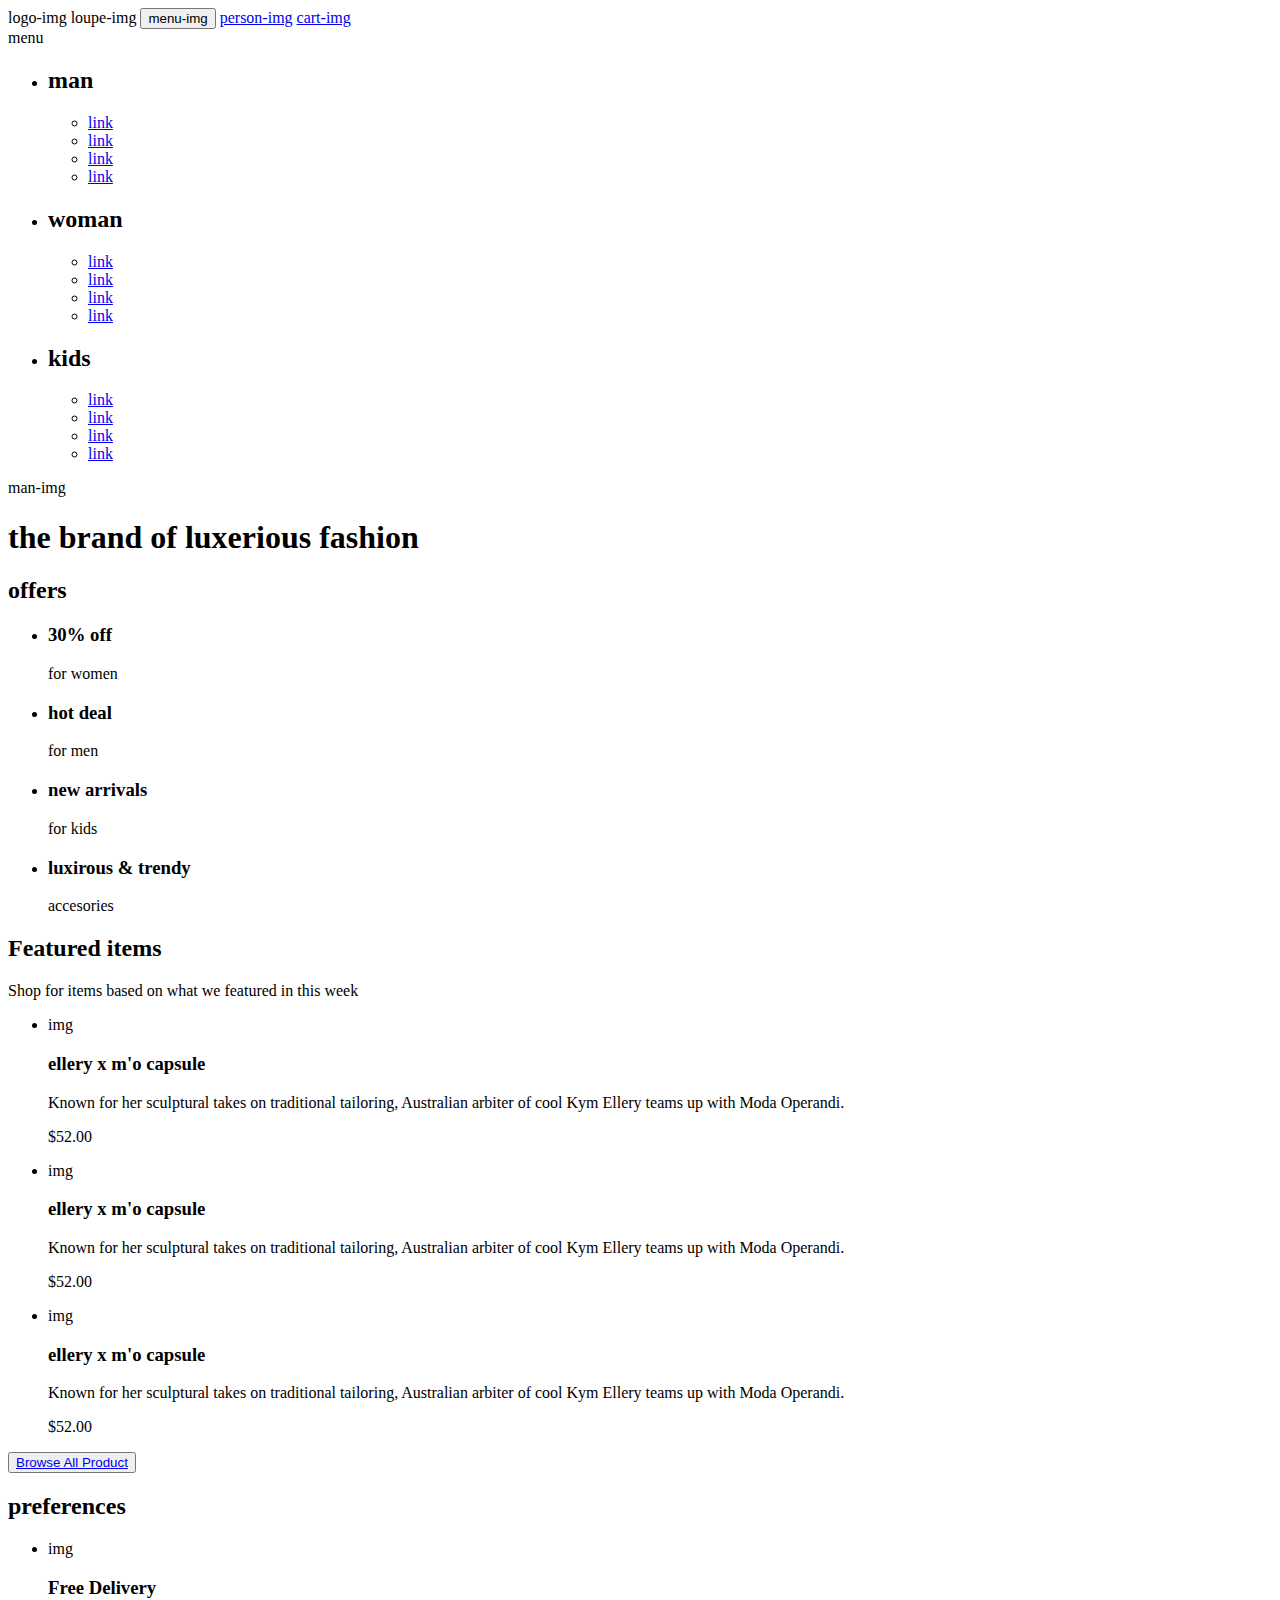
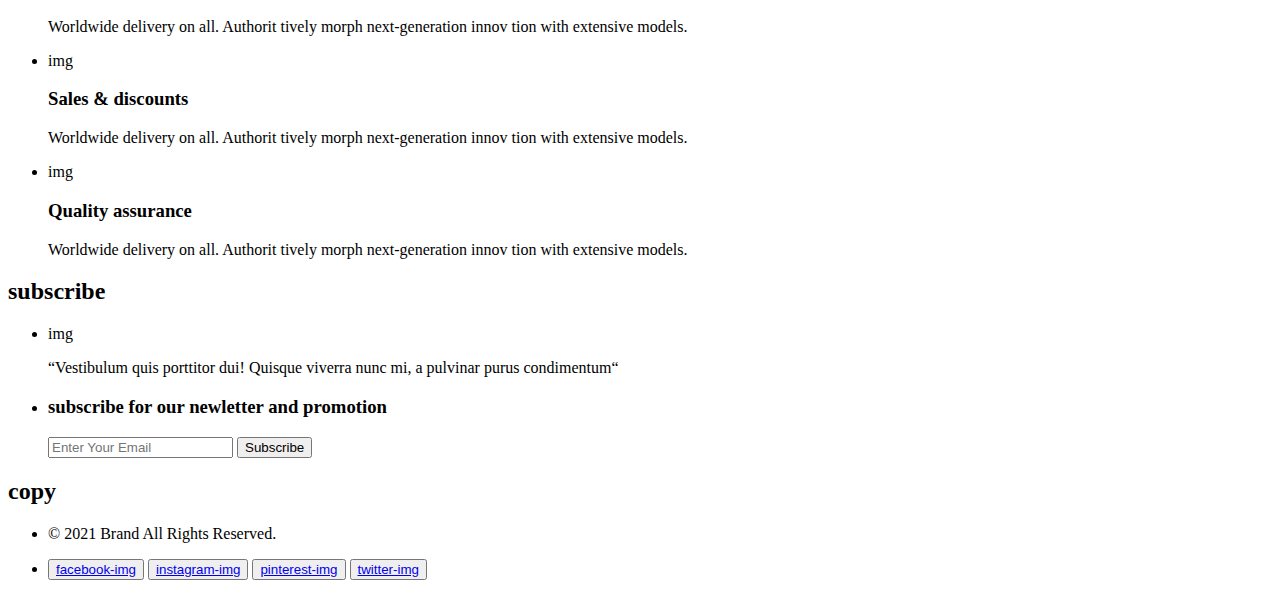
==== index.html @ f7081a43 "first commit" ====
<!DOCTYPE html>
<html lang="en">
<head>
    <meta charset="UTF-8">
    <meta name="viewport" content="width=device-width, initial-scale=1.0">
    <title>Document</title>
</head>
<body>
    <header>
        logo-img
        loupe-img
        <button>
            menu-img
        </button>
        <a href="#">person-img</a>
        <a href="#">cart-img</a>
        <nav>
            menu
            <ul>
                <li>
                    <h2>man</h2>
                    <ul>
                        <li><a href="#">link</a></li>
                        <li><a href="#">link</a></li>
                        <li><a href="#">link</a></li>
                        <li><a href="#">link</a></li>
                    </ul>
                </li>
                <li>
                    <h2>woman</h2>
                    <ul>
                        <li><a href="#">link</a></li>
                        <li><a href="#">link</a></li>
                        <li><a href="#">link</a></li>
                        <li><a href="#">link</a></li>
                    </ul>
                </li>
                <li>
                    <h2>kids</h2>
                    <ul>
                        <li><a href="#">link</a></li>
                        <li><a href="#">link</a></li>
                        <li><a href="#">link</a></li>
                        <li><a href="#">link</a></li>
                    </ul>
                </li>
            </ul>
        </nav>
    </header>
    <main>
        <section>
            man-img
            <h1>the brand of luxerious fashion</h1>
        </section>
        <section>
            <h2>offers</h2>
            <ul>
                <li>
                    <h3>30% off</h3>
                    <p>for women</p>
                </li>
                <li>
                    <h3>hot deal</h3>
                    <p>for men</p>
                </li>
                <li>
                    <h3>new arrivals</h3>
                    <p>for kids</p>
                </li>
                <li>
                    <h3>luxirous & trendy</h3>
                    <p>accesories</p>
                </li>
            </ul>
        </section>
        <section>
            <h2>Featured items</h2>
            <p>Shop for items based on what we featured in this week</p>
        </section>
        <ul>
            <li>
                img
                <h3>ellery x m'o capsule</h3> 
                <p>Known for her sculptural takes on traditional tailoring, Australian arbiter of cool Kym Ellery teams up with Moda Operandi.</p>
                <p>$52.00</p>
            </li>
            <li>
                img
                <h3>ellery x m'o capsule</h3> 
                <p>Known for her sculptural takes on traditional tailoring, Australian arbiter of cool Kym Ellery teams up with Moda Operandi.</p>
                <p>$52.00</p>
            </li>
            <li>
                img
                <h3>ellery x m'o capsule</h3> 
                <p>Known for her sculptural takes on traditional tailoring, Australian arbiter of cool Kym Ellery teams up with Moda Operandi.</p>
                <p>$52.00</p>
            </li>
        </ul>
        <section>
            <button>
                <a href="#">Browse All Product</a>
            </button>
        </section>
    </main>
    <footer>
        <section>
            <h2>preferences</h2>
            <ul>
                <li>
                    img
                    <h3>
                        Free Delivery
                    </h3>
                    <p>Worldwide delivery on all. Authorit tively morph next-generation innov tion with extensive models.</p>
                </li>
                <li>
                    img
                    <h3>
                        Sales & discounts
                    </h3>
                    <p>Worldwide delivery on all. Authorit tively morph next-generation innov tion with extensive models.</p>
                </li>
                <li> 
                    img
                    <h3>
                        Quality assurance
                    </h3>
                    <p>Worldwide delivery on all. Authorit tively morph next-generation innov tion with extensive models.</p></li>
            </ul>
        </section>
        <section>
            <h2>subscribe</h2>
            <ul>
                <li>
                    img
                    <p>“Vestibulum quis porttitor dui! Quisque viverra nunc mi, a pulvinar purus condimentum“</p>
                </li>
                <li>
                    <h3>subscribe for our newletter and promotion</h3>
                    <form action="#">
                        <input class="message" type="email" placeholder="Enter Your Email">                    
                        <button type="submit">Subscribe</button>
                    </form>
                </li>
            </ul>
        </section>
        <section>
            <h2>copy</h2>
            <ul>
                <li>
                    <p>© 2021 Brand All Rights Reserved.</p>
                </li>
                <li>
                    <button><a href="#">facebook-img</a></button>
                    <button><a href="#">instagram-img</a></button>
                    <button><a href="#">pinterest-img</a></button>
                    <button><a href="#">twitter-img</a></button>
                </li>
            </ul>
        </section>
    </footer>
</body>
</html>
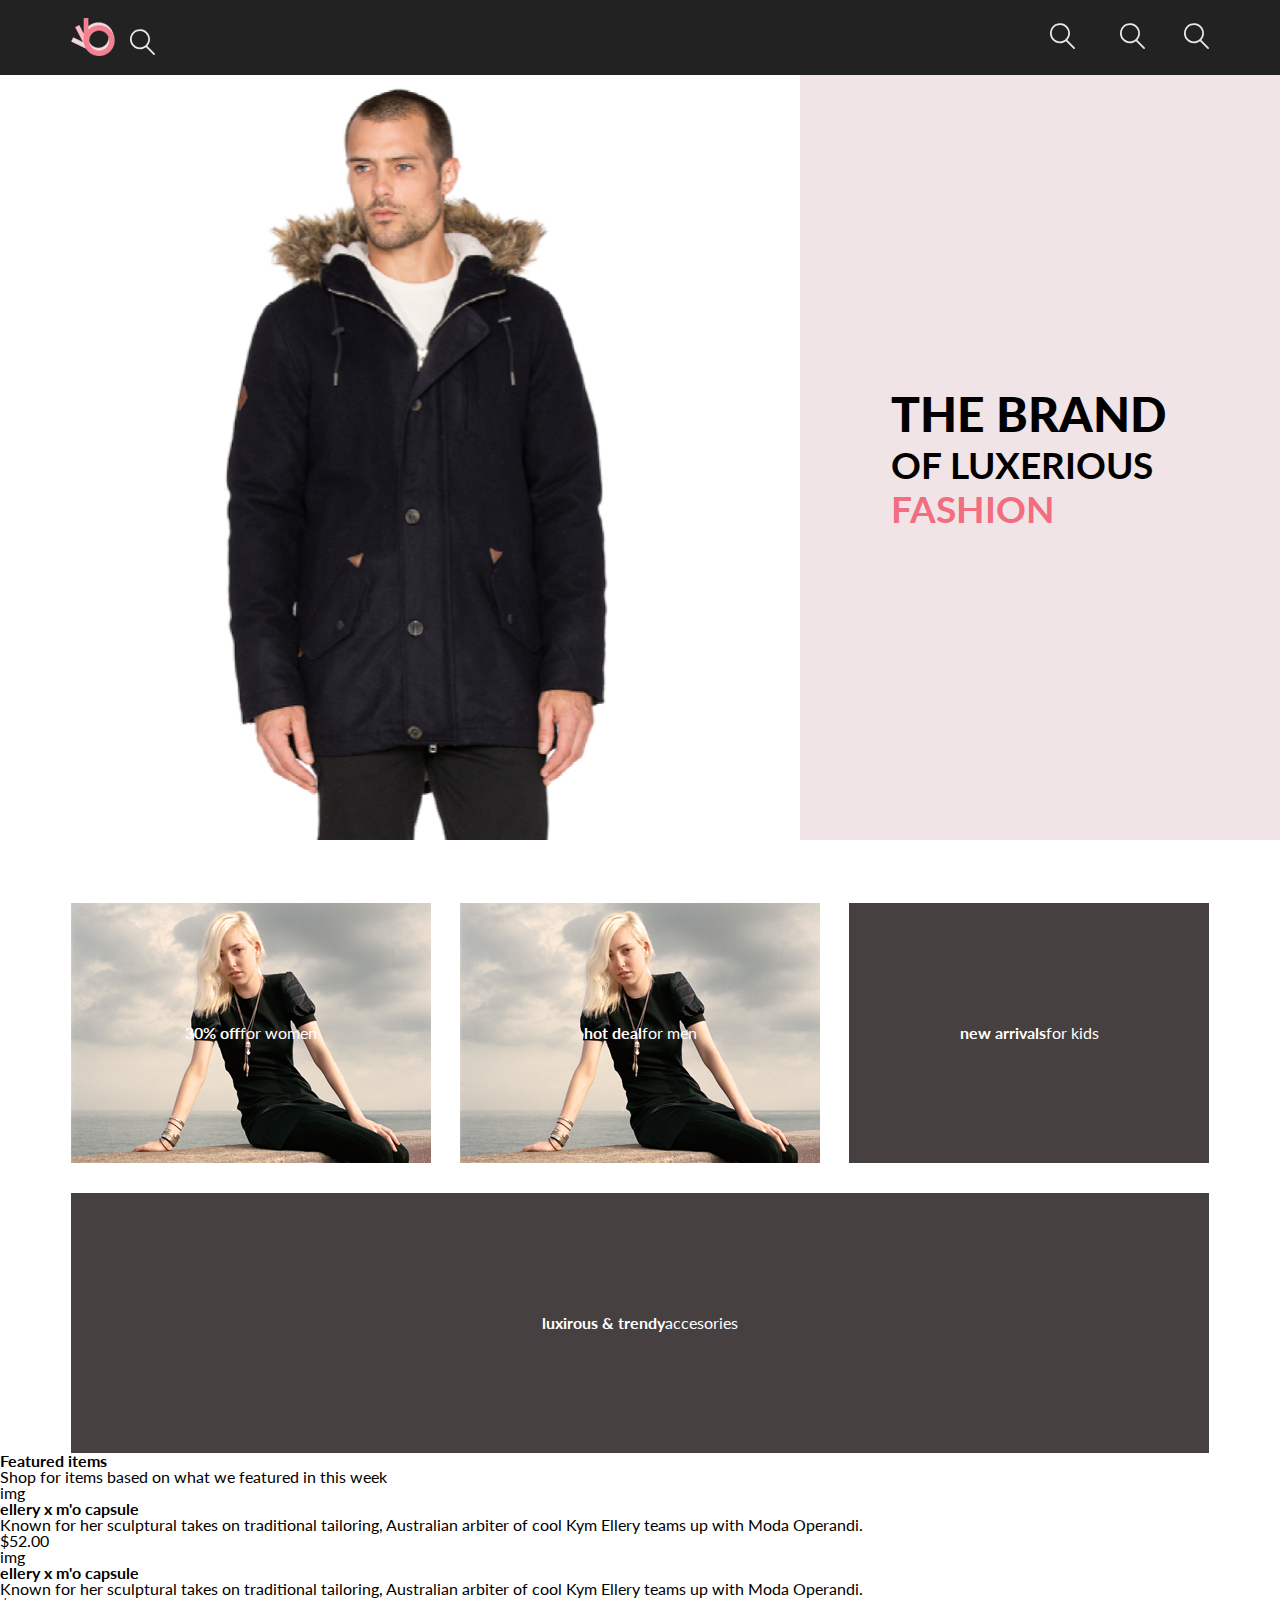
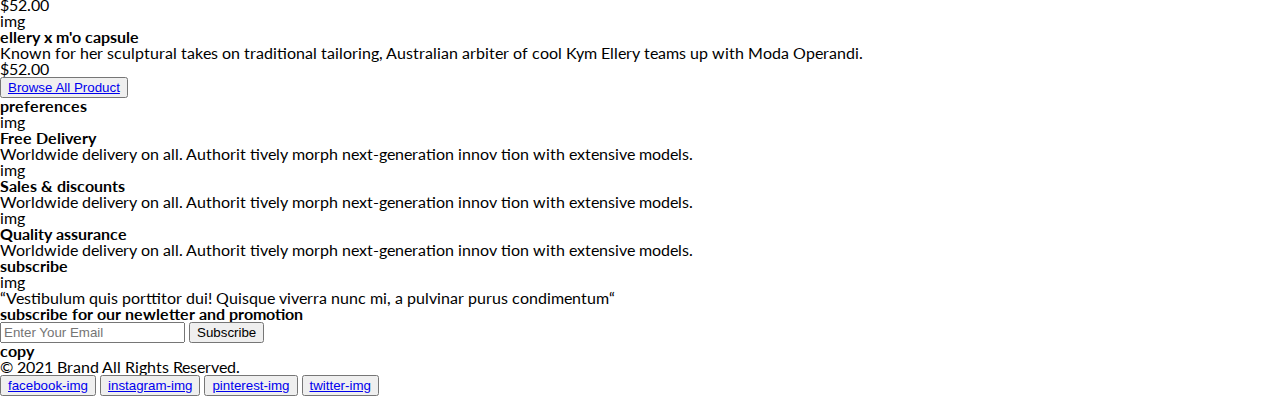
==== commit 2a169cab: "стилизовали index" ====
--- a/index.html
+++ b/index.html
@@ -1,20 +1,35 @@
 <!DOCTYPE html>
 <html lang="en">
+
 <head>
     <meta charset="UTF-8">
     <meta name="viewport" content="width=device-width, initial-scale=1.0">
+    <link rel="stylesheet" href="./css/style.css">
+    <link rel="stylesheet" href="./css/reset.css">
+    <link rel="preconnect" href="https://fonts.gstatic.com">
+    <link href="https://fonts.googleapis.com/css2?family=Lato:wght@300;400;700;900&display=swap" rel="stylesheet">
     <title>Document</title>
 </head>
+
 <body>
-    <header>
-        logo-img
-        loupe-img
-        <button>
-            menu-img
-        </button>
-        <a href="#">person-img</a>
-        <a href="#">cart-img</a>
-        <nav>
+    <header class="header">
+        <div class="container">
+            <div class="header__wrapper">
+                <div class="header__controls">
+                    <img class="header__logo" src="./img/logo.svg" alt="logo" width="44" height="38">
+                    <img src="./img/loupe.svg" alt="loupe" width="26" height="27">
+                </div>
+                <div class="header__controls">
+                    <button class="header__button">
+                        <img src="./img/loupe.svg" alt="loupe" width="26" height="27">
+                    </button>
+                    <a class="header__person-link" href="#"><img src="./img/loupe.svg" alt="loupe" width="26"
+                            height="27"></a>
+                    <a href="#"><img src="./img/loupe.svg" alt="loupe" width="26" height="27"></a>
+                </div>
+            </div>
+        </div>
+        <nav class="header__navigation">
             menu
             <ul>
                 <li>
@@ -48,26 +63,29 @@
         </nav>
     </header>
     <main>
-        <section>
-            man-img
-            <h1>the brand of luxerious fashion</h1>
+        <section class="brand">
+            <img src="./img/man.jpg" alt="man" width="800" height="765">
+            <div class="brand__title-wrapper">
+                <h1 class="brand__title">the brand <span class="brand_subtitle">of luxerious <span
+                            class="brand_subtitle-pink">fashion</span></span></h1>
+            </div>
         </section>
-        <section>
-            <h2>offers</h2>
-            <ul>
-                <li>
+        <section class="offers container">
+            <h2 class="visually-hidden">offers</h2>
+            <ul class="offers__list">
+                <li class="offers__item offers__item--woman">
                     <h3>30% off</h3>
                     <p>for women</p>
                 </li>
-                <li>
+                <li class="offers__item offers__item--man">
                     <h3>hot deal</h3>
                     <p>for men</p>
                 </li>
-                <li>
+                <li class="offers__item offers__item--kids">
                     <h3>new arrivals</h3>
                     <p>for kids</p>
                 </li>
-                <li>
+                <li class="offers__item offers__item--accesories">
                     <h3>luxirous & trendy</h3>
                     <p>accesories</p>
                 </li>
@@ -80,20 +98,23 @@
         <ul>
             <li>
                 img
-                <h3>ellery x m'o capsule</h3> 
-                <p>Known for her sculptural takes on traditional tailoring, Australian arbiter of cool Kym Ellery teams up with Moda Operandi.</p>
+                <h3>ellery x m'o capsule</h3>
+                <p>Known for her sculptural takes on traditional tailoring, Australian arbiter of cool Kym Ellery teams
+                    up with Moda Operandi.</p>
                 <p>$52.00</p>
             </li>
             <li>
                 img
-                <h3>ellery x m'o capsule</h3> 
-                <p>Known for her sculptural takes on traditional tailoring, Australian arbiter of cool Kym Ellery teams up with Moda Operandi.</p>
+                <h3>ellery x m'o capsule</h3>
+                <p>Known for her sculptural takes on traditional tailoring, Australian arbiter of cool Kym Ellery teams
+                    up with Moda Operandi.</p>
                 <p>$52.00</p>
             </li>
             <li>
                 img
-                <h3>ellery x m'o capsule</h3> 
-                <p>Known for her sculptural takes on traditional tailoring, Australian arbiter of cool Kym Ellery teams up with Moda Operandi.</p>
+                <h3>ellery x m'o capsule</h3>
+                <p>Known for her sculptural takes on traditional tailoring, Australian arbiter of cool Kym Ellery teams
+                    up with Moda Operandi.</p>
                 <p>$52.00</p>
             </li>
         </ul>
@@ -112,44 +133,42 @@
                     <h3>
                         Free Delivery
                     </h3>
-                    <p>Worldwide delivery on all. Authorit tively morph next-generation innov tion with extensive models.</p>
+                    <p>Worldwide delivery on all. Authorit tively morph next-generation innov tion with extensive
+                        models.</p>
                 </li>
                 <li>
                     img
                     <h3>
                         Sales & discounts
                     </h3>
-                    <p>Worldwide delivery on all. Authorit tively morph next-generation innov tion with extensive models.</p>
+                    <p>Worldwide delivery on all. Authorit tively morph next-generation innov tion with extensive
+                        models.</p>
                 </li>
-                <li> 
+                <li>
                     img
                     <h3>
                         Quality assurance
                     </h3>
-                    <p>Worldwide delivery on all. Authorit tively morph next-generation innov tion with extensive models.</p></li>
+                    <p>Worldwide delivery on all. Authorit tively morph next-generation innov tion with extensive
+                        models.</p>
+                </li>
             </ul>
         </section>
         <section>
             <h2>subscribe</h2>
-            <ul>
-                <li>
-                    img
-                    <p>“Vestibulum quis porttitor dui! Quisque viverra nunc mi, a pulvinar purus condimentum“</p>
-                </li>
-                <li>
-                    <h3>subscribe for our newletter and promotion</h3>
-                    <form action="#">
-                        <input class="message" type="email" placeholder="Enter Your Email">                    
-                        <button type="submit">Subscribe</button>
-                    </form>
-                </li>
-            </ul>
+            img
+            <p>“Vestibulum quis porttitor dui! Quisque viverra nunc mi, a pulvinar purus condimentum“</p>
+            <h3>subscribe for our newletter and promotion</h3>
+            <form action="#">
+                <input class="message" type="email" placeholder="Enter Your Email">
+                <button type="submit">Subscribe</button>
+            </form>
         </section>
         <section>
             <h2>copy</h2>
             <ul>
                 <li>
-                    <p>© 2021 Brand All Rights Reserved.</p>
+                    <p>&copy 2021 Brand All Rights Reserved.</p>
                 </li>
                 <li>
                     <button><a href="#">facebook-img</a></button>
@@ -161,4 +180,5 @@
         </section>
     </footer>
 </body>
+
 </html>--- a/css/style.css
+++ b/css/style.css
@@ -0,0 +1,120 @@
+:root {
+    --dark-blue:#222222;
+    --pink: #F1E4E6;
+    --dark-pink: #F16D7F;
+    --brown: #474040;
+}
+
+body {
+    font-family: Lato;
+    font-size: 16px;
+    font-style: normal;
+    font-weight: 400;
+    line-height: 19px;
+}
+
+.container {
+    width: 1138px;
+    margin: 0 auto;
+}
+
+.visually-hidden {
+    position: absolute;
+    width: 1px;
+    height: 1px;
+    margin: -1px;
+    padding: 0;
+    overflow: hidden;
+    border: 0;
+    clip: rect(0 0 0 0);
+  }
+
+.header {
+background-color: var(--dark-blue);
+}
+
+.header__wrapper {
+    display: flex;
+    align-items: center;
+    justify-content: space-between;
+    min-height: 75px;
+}
+
+.header__navigation {
+    display: none;
+}
+
+.header__button {
+    background-color: transparent;
+    border: none;
+    margin: 0 34px 0 0;
+}
+
+.header__logo {
+    margin: 0 10px 0 0;
+}
+
+.header__person-link {
+    margin: 0 34px 0 0;
+}
+
+.brand {
+    display: flex;
+    margin: 0 0 63px;
+}
+
+.brand__title {
+    font-size: 48px;
+    font-weight: 900;
+    line-height: 58px;
+    text-transform: uppercase;
+}
+
+.brand__title-wrapper {
+    padding: 0 0 0 91px;
+    flex-grow: 1;
+    background-color: var(--pink);
+    display: flex;
+    align-items: center;
+}
+
+.brand_subtitle {
+    display: block;
+    font-size: 37px;
+    font-weight: 700;
+    line-height: 44px;
+}
+
+.brand_subtitle-pink {
+    color: var(--dark-pink);
+}
+
+.offers__list {
+    display: flex;
+    flex-wrap: wrap;
+    justify-content: space-between;
+}
+
+.offers__item {
+    color: white;
+    width: 360px;
+    min-height: 260px;
+    background-color: var(--brown);
+    margin: 0 0 30px;
+    display: flex;
+    justify-content: center;
+    align-items: center;
+}
+
+.offers__item--woman {
+    background-image: url(../img/woman.jpg);
+}
+
+.offers__item--man {
+    background-image: url(../img/woman.jpg);
+}
+
+.offers__item--accesories {
+    width: 100%;
+    margin: 0;
+}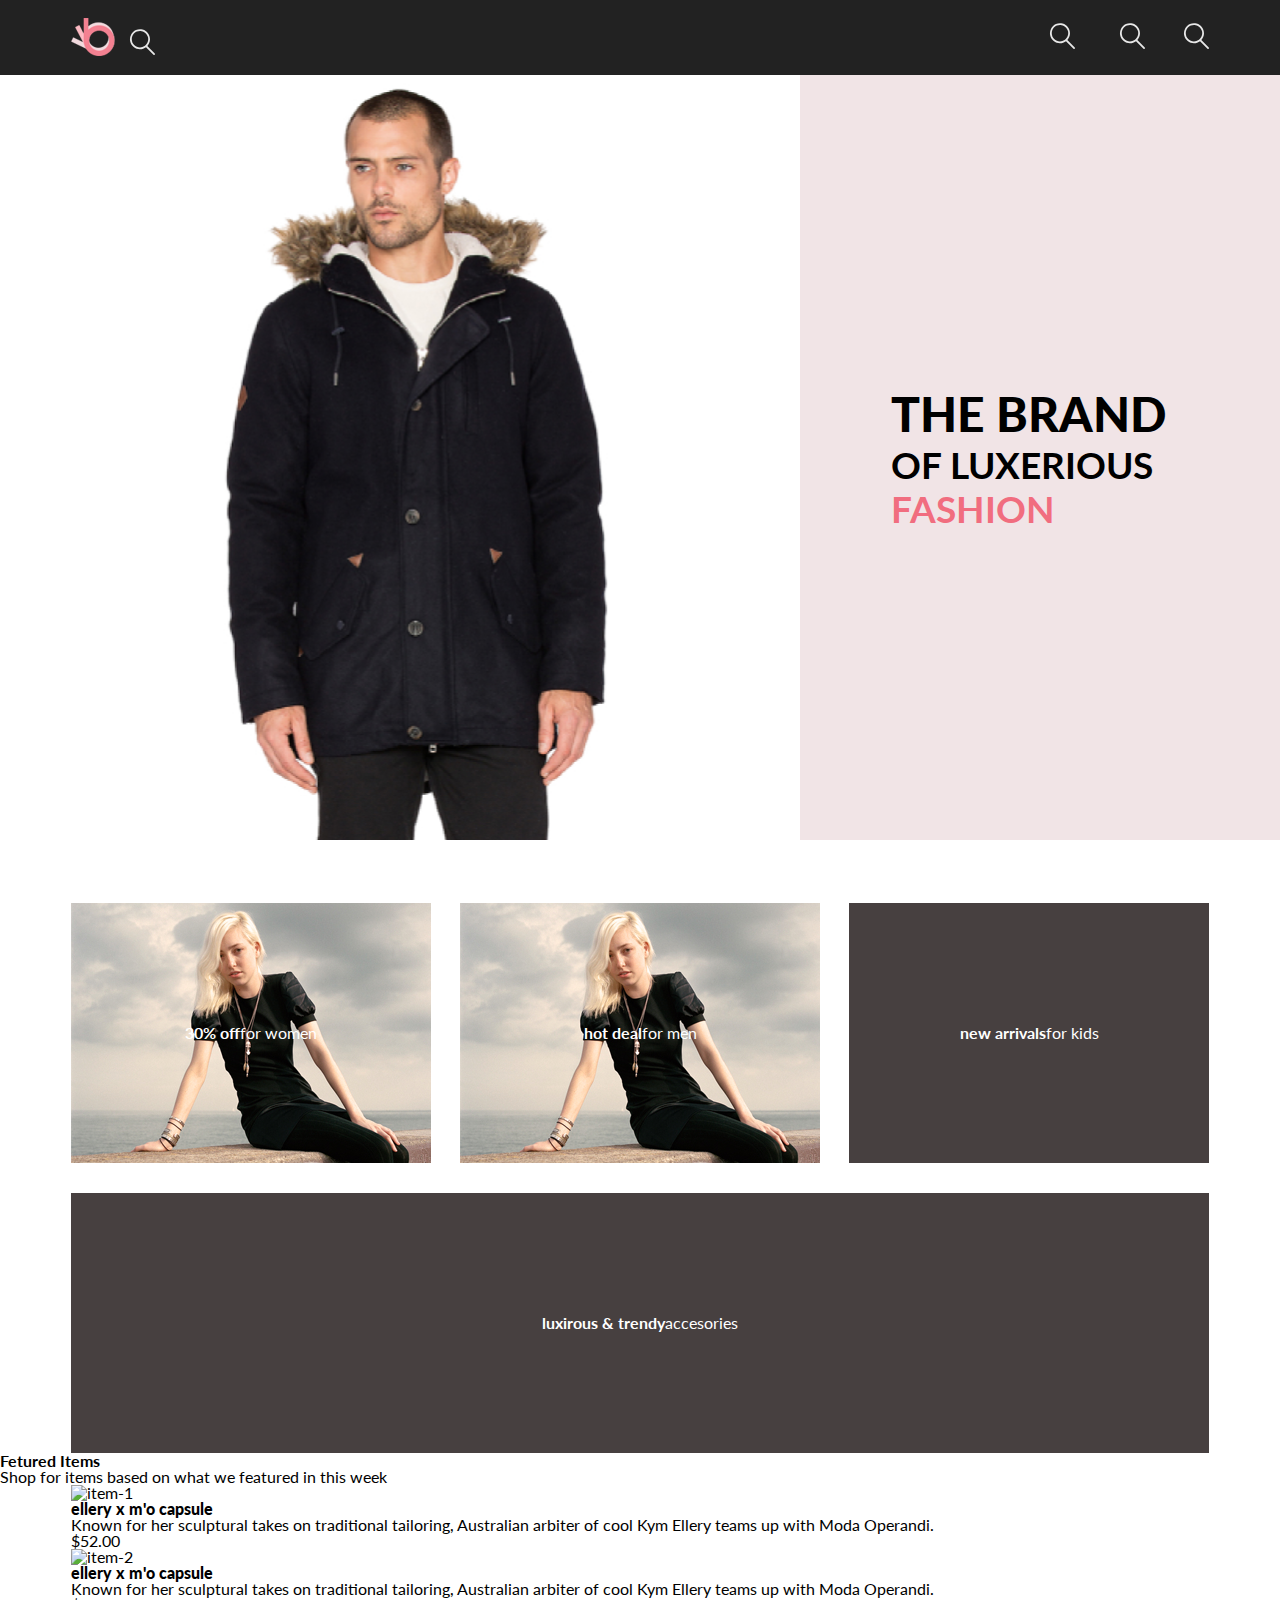
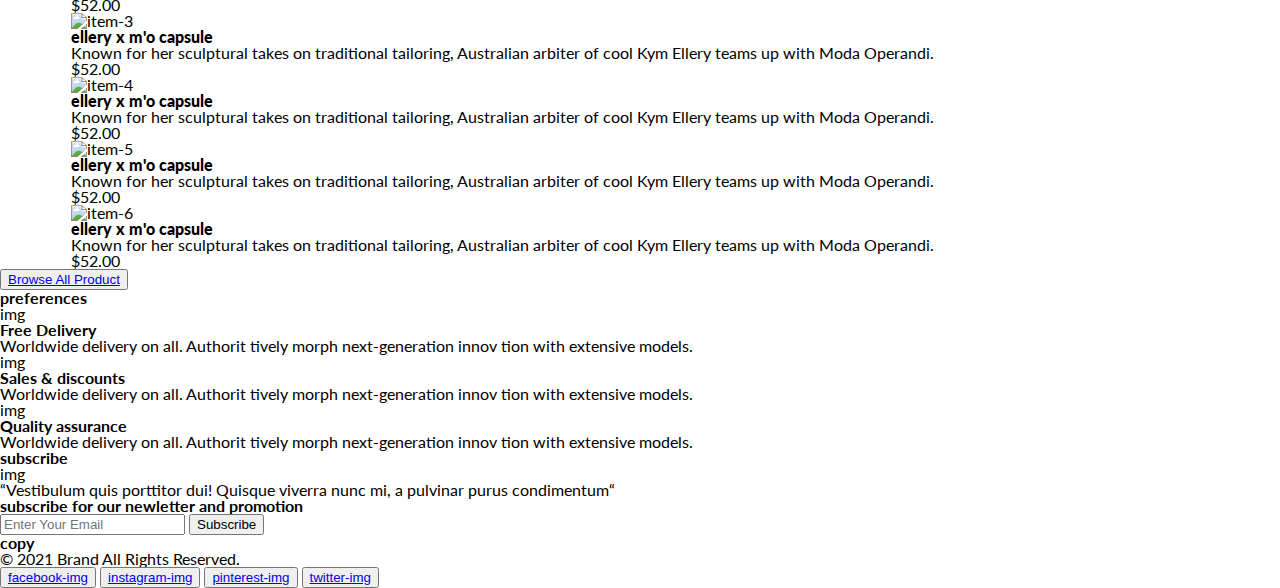
==== commit cd03052e: "стилизовал" ====
--- a/index.html
+++ b/index.html
@@ -74,53 +74,100 @@
             <h2 class="visually-hidden">offers</h2>
             <ul class="offers__list">
                 <li class="offers__item offers__item--woman">
-                    <h3>30% off</h3>
-                    <p>for women</p>
+                    <h3 class="offers__title">30% off</h3>
+                    <p class="offers__subtitle">for <span class="offers__subtitle-pink">women</span></p>
                 </li>
                 <li class="offers__item offers__item--man">
-                    <h3>hot deal</h3>
-                    <p>for men</p>
+                    <h3 class="offers__title">hot deal</h3>
+                    <p class="offers__subtitle">for <span class="offers__subtitle-pink">men</span></p>
                 </li>
                 <li class="offers__item offers__item--kids">
-                    <h3>new arrivals</h3>
-                    <p>for kids</p>
+                    <h3 class="offers__title">new arrivals</h3>
+                    <p class="offers__subtitle">for <span class="offers__subtitle-pink">kids</span></p>
                 </li>
                 <li class="offers__item offers__item--accesories">
-                    <h3>luxirous & trendy</h3>
-                    <p>accesories</p>
-                </li>
-            </ul>
-        </section>
-        <section>
-            <h2>Featured items</h2>
-            <p>Shop for items based on what we featured in this week</p>
-        </section>
-        <ul>
-            <li>
-                img
-                <h3>ellery x m'o capsule</h3>
-                <p>Known for her sculptural takes on traditional tailoring, Australian arbiter of cool Kym Ellery teams
-                    up with Moda Operandi.</p>
-                <p>$52.00</p>
-            </li>
-            <li>
-                img
-                <h3>ellery x m'o capsule</h3>
-                <p>Known for her sculptural takes on traditional tailoring, Australian arbiter of cool Kym Ellery teams
-                    up with Moda Operandi.</p>
-                <p>$52.00</p>
-            </li>
-            <li>
-                img
-                <h3>ellery x m'o capsule</h3>
-                <p>Known for her sculptural takes on traditional tailoring, Australian arbiter of cool Kym Ellery teams
-                    up with Moda Operandi.</p>
-                <p>$52.00</p>
-            </li>
-        </ul>
-        <section>
-            <button>
-                <a href="#">Browse All Product</a>
+                    <h3 class="offers__title"> luxirous & trendy</h3>
+                    <p class="offers__subtitle"><span class="offers__subtitle-pink">accesories</span></p>
+                </li>
+            </ul>
+        </section>
+        <section class="fetured">
+            <h2 class="fetured__title">Fetured Items</h2>
+            <p class="fetured__subtitle">Shop for items based on what we featured in this week</p>
+        </section>
+        <div class="container">
+            <ul class="fetured__list">
+                <li class="fetured_item offers__item-1">
+                    <img src="./img/item-1.jpg" alt="item-1">
+                    <div class="fetured__title-wrapper">
+                        <h3 class="item__title"><b>ellery x m'o capsule</b></h3>
+                        <p class="item__subtitle">Known for her sculptural takes on traditional tailoring, Australian
+                            arbiter of cool Kym
+                            Ellery teams
+                            up with Moda Operandi.</p>
+                        <p class="item__price">$52.00</p>
+                    </div>
+                </li>
+                <li class="fetured_item offers__item-2">
+                    <img src="./img/item-2.jpg" alt="item-2">
+                    <div class="fetured__title-wrapper">
+                        <h3 class="item__title"><b>ellery x m'o capsule</b></h3>
+                        <p class="item__subtitle">Known for her sculptural takes on traditional tailoring, Australian
+                            arbiter of cool Kym
+                            Ellery teams
+                            up with Moda Operandi.</p>
+                        <p class="item__price">$52.00</p>
+                    </div>
+                </li>
+                <li class="fetured_item offers__item-3">
+                    <img src="./img/item-3.jpg" alt="item-3">
+                    <div class="fetured__title-wrapper">
+                        <h3 class="item__title"><b>ellery x m'o capsule</b></h3>
+                        <p class="item__subtitle">Known for her sculptural takes on traditional tailoring, Australian
+                            arbiter of cool Kym
+                            Ellery teams
+                            up with Moda Operandi.</p>
+                        <p class="item__price">$52.00</p>
+                    </div>
+                </li>
+                <li class="fetured_item offers__item-4">
+                    <img src="./img/item-4.jpg" alt="item-4">
+                    <div class="fetured__title-wrapper">
+                        <h3 class="item__title"><b>ellery x m'o capsule</b></h3>
+                        <p class="item__subtitle">Known for her sculptural takes on traditional tailoring, Australian
+                            arbiter of cool Kym
+                            Ellery teams
+                            up with Moda Operandi.</p>
+                        <p class="item__price">$52.00</p>
+                    </div>
+                </li>
+                <li class="fetured_item offers__item-5">
+                    <img src="./img/item-5.jpg" alt="item-5">
+                    <div class="fetured__title-wrapper">
+                        <h3 class="item__title"><b>ellery x m'o capsule</b></h3>
+                        <p class="item__subtitle">Known for her sculptural takes on traditional tailoring, Australian
+                            arbiter of cool Kym
+                            Ellery teams
+                            up with Moda Operandi.</p>
+                        <p class="item__price">$52.00</p>
+                    </div>
+                </li>
+                <li class="fetured_item offers__item-6">
+                    <img src="./img/item-6.jpg" alt="item-6">
+                    <div class="fetured__title-wrapper">
+                        <h3 class="item__title"><b>ellery x m'o capsule</b></h3>
+                        <p class="item__subtitle">Known for her sculptural takes on traditional tailoring, Australian
+                            arbiter of cool Kym
+                            Ellery teams
+                            up with Moda Operandi.</p>
+                        <p class="item__price">$52.00</p>
+                    </div>
+                </li>
+            </ul>
+        </div>
+        <section class="product__button">
+            <button class="browse__button">
+                <a class="browse__button-text" href="#">Browse All Product</a>
             </button>
         </section>
     </main>
